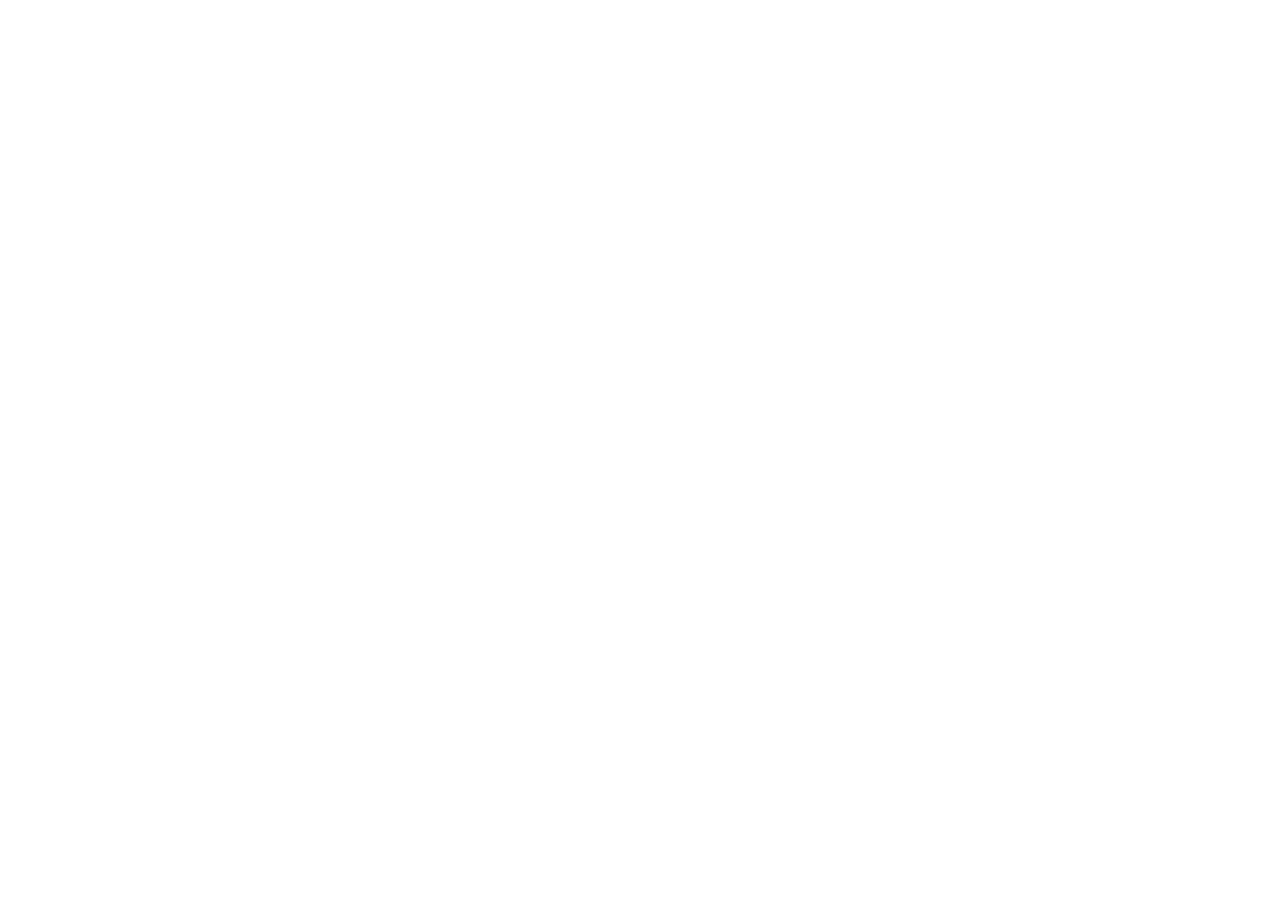
==== HTML/TÓPICOS/nota_1_media.html @ af3ea8c2 "Add files via upload" ====
<!DOCTYPE html>
<html lang="en">
<head>
    <meta charset="UTF-8">
    <meta name="viewport" content="width=device-width, initial-scale=1.0">
    <title>Document</title>
</head>
<body>
    
</body>
</html>
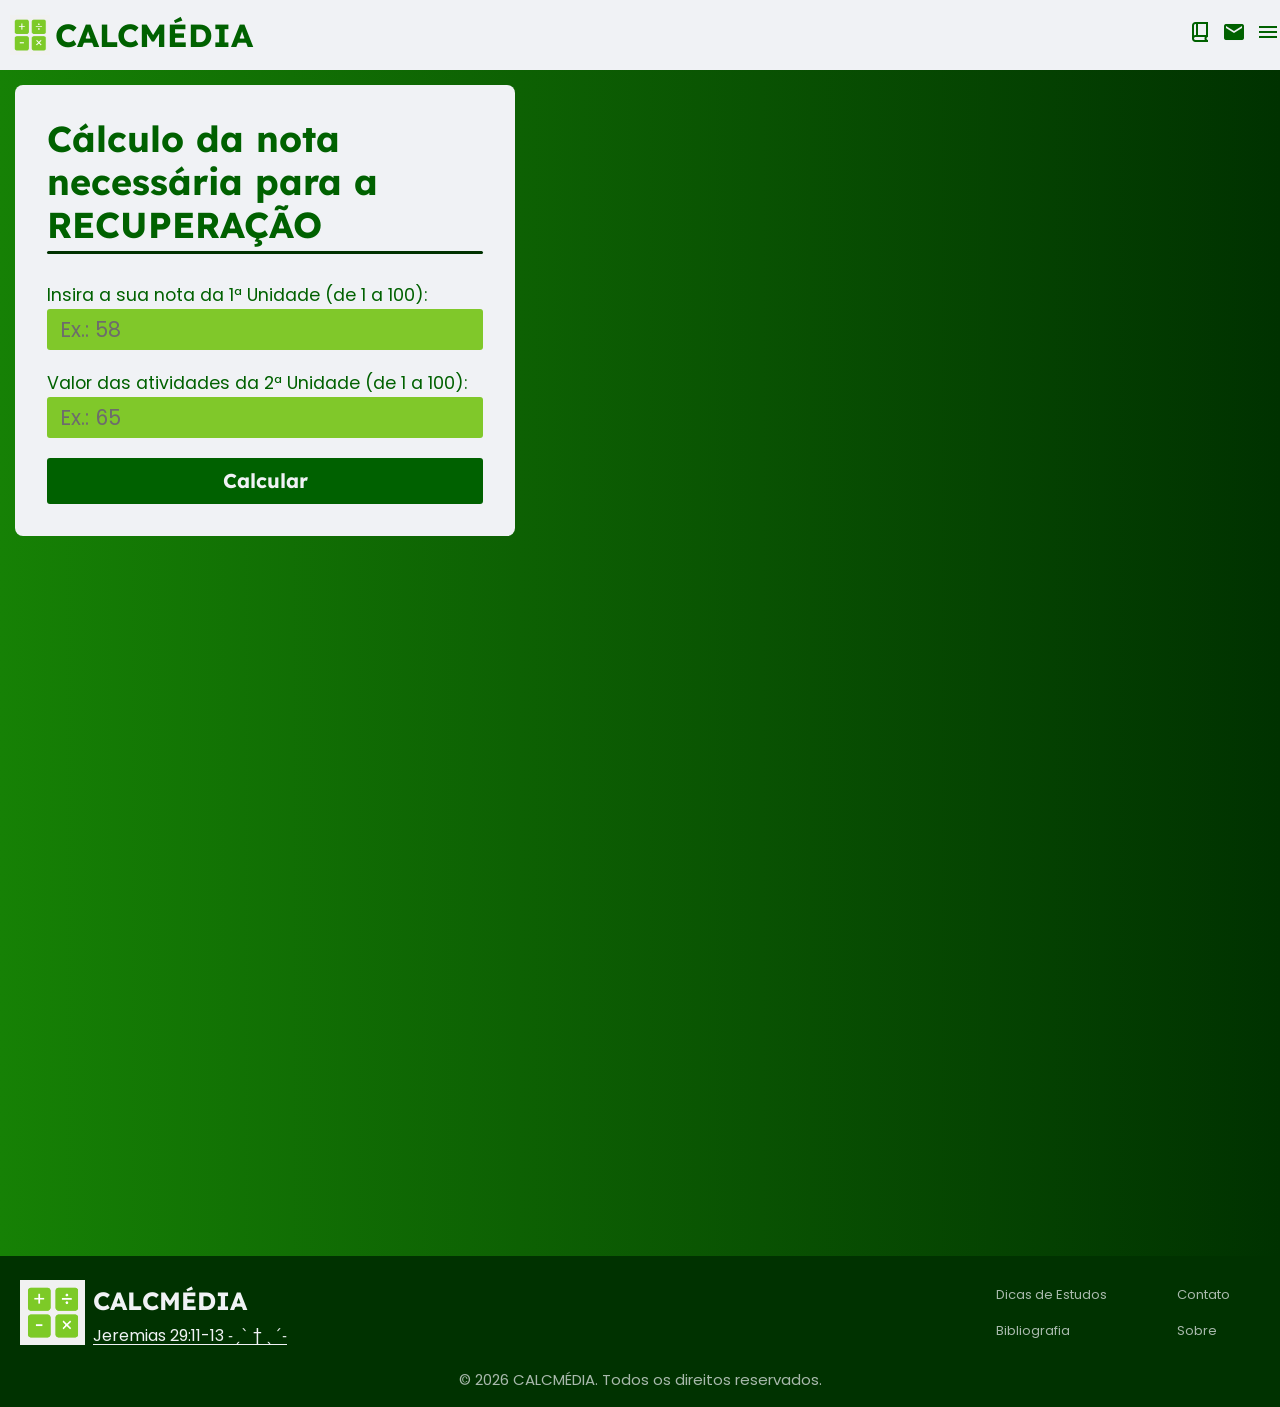
==== commit e466d9dd: "Add files via upload" ====
--- a/HTML/TÓPICOS/nota_1_media.html
+++ b/HTML/TÓPICOS/nota_1_media.html
@@ -1,11 +1,185 @@
 <!DOCTYPE html>
-<html lang="en">
+<html lang="pt-br">
+
 <head>
     <meta charset="UTF-8">
     <meta name="viewport" content="width=device-width, initial-scale=1.0">
-    <title>Document</title>
+    <title>Cálculo para saber a nota necessária para a RECUPERAÇÃO</title>
+    <link rel="stylesheet" href="../../CSS/TÓPICOS/topicos_style.css">
+
+    <!-- Google Fonts -->
+    <link rel="preconnect" href="https://fonts.googleapis.com">
+    <link rel="preconnect" href="https://fonts.gstatic.com" crossorigin>
+    <link href="https://fonts.googleapis.com/css2?family=Lexend:wght@700&display=swap" rel="stylesheet">
+    <link
+        href="https://fonts.googleapis.com/css2?family=Courier+Prime:ital,wght@0,400;0,700;1,400;1,700&family=Gabarito&family=Lato&family=Lumanosimo&family=Poppins:ital,wght@0,100;0,300;0,400;1,300&family=Ysabeau+SC:wght@500;600;700&display=swap"
+        rel="stylesheet">
+
+    <!-- Google Icons -->
+    <!-- Cheio -->
+    <link href="https://fonts.googleapis.com/icon?family=Material+Icons" rel="stylesheet">
+    <!-- Outline-->
+    <link rel="stylesheet"
+        href="https://fonts.googleapis.com/css2?family=Material+Symbols+Outlined:opsz,wght,FILL,GRAD@20..48,100..700,0..1,-50..200" />
+
+    <!-- Bootstrap -->
+    <link href="https://cdn.jsdelivr.net/npm/bootstrap@5.3.8/dist/css/bootstrap.min.css" rel="stylesheet"
+        integrity="sha384-sRIl4kxILFvY47J16cr9ZwB07vP4J8+LH7qKQnuqkuIAvNWLzeN8tE5YBujZqJLB" crossorigin="anonymous">
 </head>
+
 <body>
-    
+    <!-- CABEÇALHO -->
+    <header class="cabecalho">
+        <div class="logo-e-nomedosite">
+            <a href="../../index.html" class="link-para-home"><img src="../../IMAGES/logotipo.png" class="logotipo"></a>
+            <a href="../../index.html" class="link-para-home">
+                <h1 class="nomedosite">CALCMÉDIA</h1>
+            </a>
+        </div>
+
+        <nav>
+            <ul>
+                <li><a href="HTML/" class="material-symbols-outlined icons">book_2</a></li>
+                <li><a href="HTML/nome" class="material-icons icons">mail</a></li>
+                <li class="menu-dropdown">
+                    <input type="checkbox" id="menu-toggle">
+
+                    <label for="menu-toggle" class="material-icons icons">
+                        menu
+                    </label>
+
+                    <div class="menu-dropdown-filho">
+                        <label for="menu-toggle" class="material-icons botao-cancelar">
+                            close
+                        </label>
+                        <h2 class="titulo--dropdown-menu">O que você procura?</h2>
+                        <a href="/HTML/nota_total.html" class="topicos-menu">1. Cálculo para saber se ficou na MÉDIA na
+                            1ª Unidade</a>
+                        <a href="/HTML/nota_prova.html" class="topicos-menu">2. Cálculo para a PROVA da 2ª Unidade</a>
+                        <a href="/HTML/nota_recuperacao.html" class="topicos-menu">3. Cálculo da nota TOTAL para a 2ª
+                            Unidade</a>
+                        <a href="/HTML/nota_1_media.html" class="topicos-menu">4. Cálculo para saber a MÉDIA PARCIAL</a>
+                        <a href="/HTML/nota_1_media.html" class="topicos-menu">5. Cálculo para a nota de RECUPERAÇÃO</a>
+
+                        </br>
+
+                        <div class="icons-e-topicos-menu">
+                            <span class="material-symbols-outlined icon_do_menu">pageview</span>
+                            <a href="">Dicas de estudos</a>
+                        </div>
+
+                        <div class="icons-e-topicos-menu">
+                            <span class="material-symbols-outlined icon_do_menu">book_ribbon</span>
+                            <a href="">Bibliografia</a>
+                        </div>
+
+
+                        <div class="icons-e-topicos-menu">
+                            <span class="material-symbols-outlined icon_do_menu">privacy_tip</span>
+                            <a href="">Política de Privacidade</a>
+                        </div>
+
+
+                        <div class="icons-e-topicos-menu">
+                            <span class="material-symbols-outlined icon_do_menu">call</span>
+                            <a href="">Contato</a>
+                        </div>
+
+                        <div class="icons-e-topicos-menu">
+                            <span class="material-symbols-outlined icon_do_menu">info</span>
+                            <a href="">Sobre</a>
+                        </div>
+                    </div>
+                </li>
+            </ul>
+        </nav>
+    </header>
+    <!-- FIM DO CABEÇALHO -->
+
+    <div id="container">
+        <div id="calculator">
+            <form id="form">
+                <h1 id="title">Cálculo da nota necessária para a RECUPERAÇÃO</h1>
+
+                <div class="input-box">
+                    <label for="nota1">
+                        Insira a sua nota da 1ª Unidade (de 1 a 100):
+                    </label>
+                    <div class="input-field">
+                        <input type="number" placeholder="Ex.: 58" id="nota1" required>
+                    </div>
+                </div>
+
+                <div class="input-box">
+                    <label for="nota2">
+                        Valor das atividades da 2ª Unidade (de 1 a 100):
+                    </label>
+                    <div class="input-field">
+                        <input type="number" placeholder="Ex.: 65" id="nota2" required>
+                    </div>
+                </div>
+
+                <button id="calculate">
+                    Calcular
+                </button>
+            </form>
+            <div id="infos" class="hidden">
+                <div id="result">
+                    <div id="resultado_texto">
+                        <span id="value"></span>
+                        <span>Nota necessária</span>
+                    </div>
+                    <div id="description">
+                        <span></span>
+
+                    </div>
+                </div>
+
+                <div id="more-info">
+                    <p>Cálculo -> Média Parcial: [(4xN1)+(6xN2)]/10</p>
+                    <p>Nota de Recuperação: 12 - Média Parcial</p>
+                </div>
+
+            </div>
+        </div>
+    </div>
+    <script src="../../JS/TÓPICOS/nota_1_media.js"> /* Chamamento do arquivo JS*/</script>
+
+
+    <!-- RODAPÉ-->
+    <main>
+    </main>
+    <footer>
+        <div id="footer_content">
+            <div class="logo-e-nomedosite-footer">
+                <img src="../../IMAGES/logotipo.png" class="logotipo-footer">
+                <div class="nomedosite-e-versiculo">
+                    <h1 class="nomedosite-footer">CALCMÉDIA</h1>
+                    <a href="https://www.bibliaon.com/versiculo/jeremias_29_11-13/" target="_blank"
+                        class="versiculo">Jeremias 29:11-13 ˗ˏˋ † ˎˊ˗ </a>
+                </div>
+            </div>
+            <div class="divs-topicos-footer">
+                <div class="topicos-footer">
+                    <a href="HTML/" class="topicos-footer-texto">Dicas de Estudos</a>
+                    <a href="HTML/" class="topicos-footer-texto">Bibliografia</a>
+                </div>
+                <div class="topicos-footer">
+                    <a href="HTML/" class="topicos-footer-texto">Contato</a>
+                    <a href="HTML/" class="topicos-footer-texto">Sobre</a>
+                </div>
+            </div>
+        </div>
+
+        <div class="footer-copyright">
+            <center>
+                <span class="footer-copyright-texto">&#169 2026 CALCMÉDIA.
+                    Todos os direitos reservados.
+                </span>
+            </center>
+        </div>
+
+    </footer>
 </body>
+
 </html>
--- a/CSS/TÓPICOS/topicos_style.css
+++ b/CSS/TÓPICOS/topicos_style.css
@@ -0,0 +1,503 @@
+* {
+    margin: 0;
+    padding: 0;
+    box-sizing: border-box;
+    font-family: Poppins, Arial, Helvetica, sans-serif;
+}
+
+:root {
+    --branco: #f0f2f5;
+    --body-verde-claro: #80c82a;
+    --body-verde-escuro: #006100;
+    --fundo-verde-claro: #168105;
+    --fundo-verde-escuro: #003200;
+}
+
+/* PRINCIPAL */
+/* CABEÇALHO */
+.cabecalho {
+    display: flex;
+    justify-content: space-between;
+    align-items: center;
+    height: 70px;
+    background-color: var(--branco);
+    padding-left: 10px;
+}
+
+.cabecalho nav ul {
+    list-style: none;
+    padding: 0;
+    margin: 0;
+    display: flex;
+    align-items: center;
+    gap: 10px;
+}
+
+.cabecalho nav li {
+    align-items: center;
+}
+
+.logo-e-nomedosite {
+    display: flex;
+    align-items: center;
+}
+
+.logotipo {
+    height: auto;
+    width: 40px;
+}
+
+.nomedosite {
+    margin: 0;
+    padding: 0;
+    font-family: 'Lexend', Arial, Helvetica, sans-serif;
+    font-weight: 700;
+    font-size: 32px;
+    padding-left: 5px;
+    color: var(--body-verde-escuro);
+}
+
+nav a {
+    text-decoration: none;
+}
+
+.icons {
+    color: var(--body-verde-escuro);
+    cursor: pointer;
+    font-size: 32px;
+}
+
+.menu-dropdown {
+    position: relative;
+}
+
+.topicos-menu {
+    font-family: Poppins, Helvetica, sans-serif;
+    color: var(--branco);
+    padding-top: 5px;
+}
+
+.botao-cancelar {
+    padding-top: 10px;
+    padding-bottom: 10px;
+    color: var(--branco);
+    text-align: right;
+}
+
+.titulo--dropdown-menu {
+    color: var(--branco);
+    font-size: 25px;
+    font-family: Poppins, Helvetica, sans-serif;
+    font-weight: 800;
+}
+
+.menu-dropdown-filho {
+    position: fixed;
+    top: 0;
+    right: 0;
+    height: 100vh;
+    width: 400px;
+    text-align: left;
+    padding-left: 20px;
+    padding-right: 20px;
+    padding-bottom: 20px;
+    background-color: var(--body-verde-escuro);
+    z-index: 1000;
+
+    transform: translateX(100%);
+    transition: 0.25s ease;
+    pointer-events: none;
+}
+
+#menu-toggle {
+    position: absolute !important;
+    opacity: 0 !important;
+    width: 0 !important;
+    height: 0 !important;
+    pointer-events: none !important;
+}
+
+.menu-dropdown-filho .topicos-menu:hover {
+    background-color: var(--fundo-verde-claro);
+}
+
+.menu-dropdown-filho a {
+    display: block;
+    color: var(--branco);
+}
+
+.icons-e-topicos-menu {
+    display: flex;
+    padding-top: 7px;
+}
+
+.icon_do_menu {
+    color: var(--branco);
+    padding-right: 5px;
+}
+
+.botao-cancelar {
+    font-size: 40px;
+    z-index: 10000;
+    position: relative;
+    cursor: pointer;
+    text-align: left;
+}
+
+#menu-toggle:checked~.menu-dropdown-filho {
+    transform: translateX(0);
+    pointer-events: auto;
+}
+
+.menu-dropdown-filho {
+    transform: translateX(100%);
+    pointer-events: none;
+}
+
+#menu-toggle:checked~.menu-dropdown-filho {
+    transform: translateX(0);
+    pointer-events: auto;
+}
+
+/* BODY */
+.texto-body-titulo {
+    font-family: Poppins, Arial, Helvetica, sans-serif;
+    color: var(--branco);
+    font-size: 21px;
+    font-weight: 700;
+    padding-left: 20px;
+    padding-top: 20px;
+}
+
+.texto-body-titulo-ul {
+    padding-left: 40px;
+    color: var(--branco);
+}
+
+.texto-body-topicos {
+    font-family: Poppins, Arial, Helvetica, sans-serif;
+    color: var(--branco);
+    font-size: 17px;
+    text-decoration: underline;
+    text-decoration-color: var(--body-verde-claro);
+    text-decoration-thickness: 1px;
+}
+
+/* RODAPÉ */
+main {
+    height: 80vh;
+    /* O que faz ficar lá embaixo */
+}
+
+footer {
+    width: 100%;
+    color: var(--body-verde-escuro);
+}
+
+#footer_content {
+    background-color: var(--fundo-verde-escuro);
+    display: flex;
+    padding: 20px;
+    justify-content: space-between;
+}
+
+#footer_contacts h1 {
+    margin-bottom: 0.75rem;
+}
+
+#footer-list {
+    display: flex;
+    text-decoration: none;
+    gap: 0.75;
+    list-style: none;
+}
+
+.logo-e-nomedosite-footer {
+    display: flex;
+    align-items: center;
+}
+
+.logotipo-footer {
+    height: auto;
+    width: 70px;
+    padding-right: 5px;
+}
+
+.nomedosite-footer {
+    font-family: 'Lexend', Arial, Helvetica, sans-serif;
+    font-weight: 700;
+    font-size: 25px;
+    color: var(--branco);
+    padding-top: 10px;
+}
+
+.nomedosite-e-versiculo {
+    display: block;
+    padding-left: 3px;
+}
+
+.versiculo {
+    font-family: Poppins, Arial, Helvetica, sans-serif;
+    color: var(--body-verde-escuro);
+    color: var(--branco);
+    text-underline-offset: 2.5px;
+    text-decoration-color: var(--branco);
+}
+
+.divs-topicos-footer {
+    display: flex;
+}
+
+.topicos-footer {
+    display: grid;
+    align-items: center;
+    padding-left: 40px;
+    padding-right: 30px;
+}
+
+.topicos-footer-texto {
+    color: var(--branco);
+    font-family: Poppins, Arial, Helvetica, sans-serif;
+    font-size: 13px;
+    opacity: 70%;
+    text-decoration: none;
+}
+
+.footer-copyright {
+    text-align: center;
+    background-color: var(--fundo-verde-escuro);
+    padding-bottom: 15px;
+}
+
+.footer-copyright-texto {
+    color: var(--branco);
+    opacity: 70%;
+    font-size: 15px;
+}
+
+/* RESPONSIVIDADE */
+/* BODY */
+@media screen and (max-width: 450px) {
+    .menu-dropdown-filho {
+        width: 90%;
+    }
+}
+
+/* RODAPÉ */
+@media screen and (max-width: 800px) {
+    #footer_content {
+        display: block;
+    }
+
+    .logo-e-nomedosite-footer {
+        opacity: 90%;
+    }
+
+    .logo-e-nomedosite-footer {
+        padding-left: 4px;
+        padding-top: 4px;
+    }
+
+    .divs-topicos-footer {
+        justify-content: space-between;
+    }
+
+    .topicos-footer {
+        padding-left: 4px;
+        padding-top: 30px;
+        font-size: 20%;
+    }
+
+    .topicos-footer-texto {
+        padding-bottom: 20px;
+    }
+
+    .footer-copyright span {
+        font-size: 80%;
+    }
+}
+
+
+
+/* TÓPICO */
+.link-para-home {
+    text-decoration: none;
+}
+
+/* Calculadora */
+@import url('https://fonts.googleapis.com/css2?family=Poppins:ital,wght@0,100;0,200;0,300;0,400;0,500;0,600;0,700;0,800;0,900;1,100;1,200;1,300;1,400;1,500;1,600;1,700;1,800;1,900&display=swap');
+
+body {
+    background-image: linear-gradient(to right, var(--fundo-verde-claro), var(--fundo-verde-escuro));
+    font-family: "Lexend", sans-serif;
+}
+
+#container {
+    display: flex;
+    align-items: center;
+    gap: 3.5rem;
+
+    margin-left: 15px;
+    margin-right: 15px;
+
+}
+
+#calculator {
+    display: flex;
+    flex-direction: column;
+    gap: 2rem;
+    padding: 2rem;
+    background-color: var(--branco);
+    border-radius: 8px;
+    width: 500px;
+    margin-top: 15px;
+}
+
+#form {
+    display: flex;
+    flex-direction: column;
+    gap: 1.3rem;
+    color: var(--body-verde-escuro);
+}
+
+#title {
+    font-family: "Lexend", sans-serif;
+    font-size: 2.25rem;
+    font-weight: bold;
+    position: relative;
+    padding-bottom: 7px;
+}
+
+#title::after {
+    position: absolute;
+    content: '';
+    background-color: var(--fundo-verde-escuro);
+    width: 100%;
+    height: 3px;
+    bottom: 0;
+    left: 0;
+    border-radius: 3px;
+}
+
+.input-box {
+    font-size: 1.1rem;
+    color: var(--body-verde-escuro);
+}
+
+.input-field {
+    display: flex;
+    align-items: center;
+    justify-content: space-between;
+    background-color: var(--body-verde-claro);
+    padding: 0.3rem;
+    border-radius: 3px;
+    font-weight: bold;
+    font-family: "Lexend", sans-serif;
+}
+
+.input-field span {
+    color: var(--branco);
+    font-size: 1.3rem;
+    padding: 0.6rem 1rem;
+}
+
+.input-field input {
+    background-color: transparent;
+    border: none;
+    width: 100%;
+    font-size: 1.3rem;
+    color: var(--branco);
+    padding: 0 0.5rem;
+}
+
+.input-field input::-webkit-inner-spin-button,
+.input-field input::-webkit-outer-spin-button {
+    appearance: none;
+}
+
+#calculate {
+    border: none;
+    font-size: 1.25rem;
+    font-weight: bold;
+    background-color: var(--body-verde-escuro);
+    color: var(--branco);
+    padding: 0.5rem 0;
+    border-radius: 3px;
+    cursor: pointer;
+    font-family: "Lexend", sans-serif;
+    margin-bottom: 0px;
+}
+
+#result {
+    display: flex;
+    gap: 2rem;
+    align-items: center;
+    border-top: 1px solid #a5a5a5;
+    padding: 0.75rem 0;
+    margin-top: 0px;
+}
+
+#resultado_texto {
+    display: flex;
+    align-items: center;
+    flex-direction: column;
+    font-size: 2.25rem;
+}
+
+#resultado_texto span:last-child {
+    font-size: 0.875rem;
+    color: rgb(58, 58, 58);
+}
+
+#description {
+    width: 15.5rem;
+    color: var(--body-verde-escuro);
+}
+
+#more-info {
+    border-top: 1px solid #a5a5a5;
+    padding-top: 1.5rem;
+}
+
+#more-info p {
+    color: rgb(58, 58, 58);
+    display: flex;
+    justify-content: center;
+    align-items: center;
+    gap: 0.6rem;
+    font-size: 0.875rem;
+    text-decoration: none;
+}
+
+input::placeholder {
+    color: rgb(109, 108, 108);
+    font-family: Poppins, Arial, Helvetica, sans-serif;
+}
+
+.hidden {
+    display: none;
+}
+
+.normal {
+    color: rgb(0, 180, 0);
+}
+
+.attention {
+    color: rgb(204, 0, 0);
+}
+
+@media screen and (max-width: 500px) {
+    #container {
+        max-width: 500px;
+        height: 100%;
+        margin-left: 15px;
+        margin-right: 15px;
+    }
+
+    #calculator {
+        width: 100%;
+        max-width: 500px;
+        height: 100%; 
+        margin-top: 15px;
+    }
+}
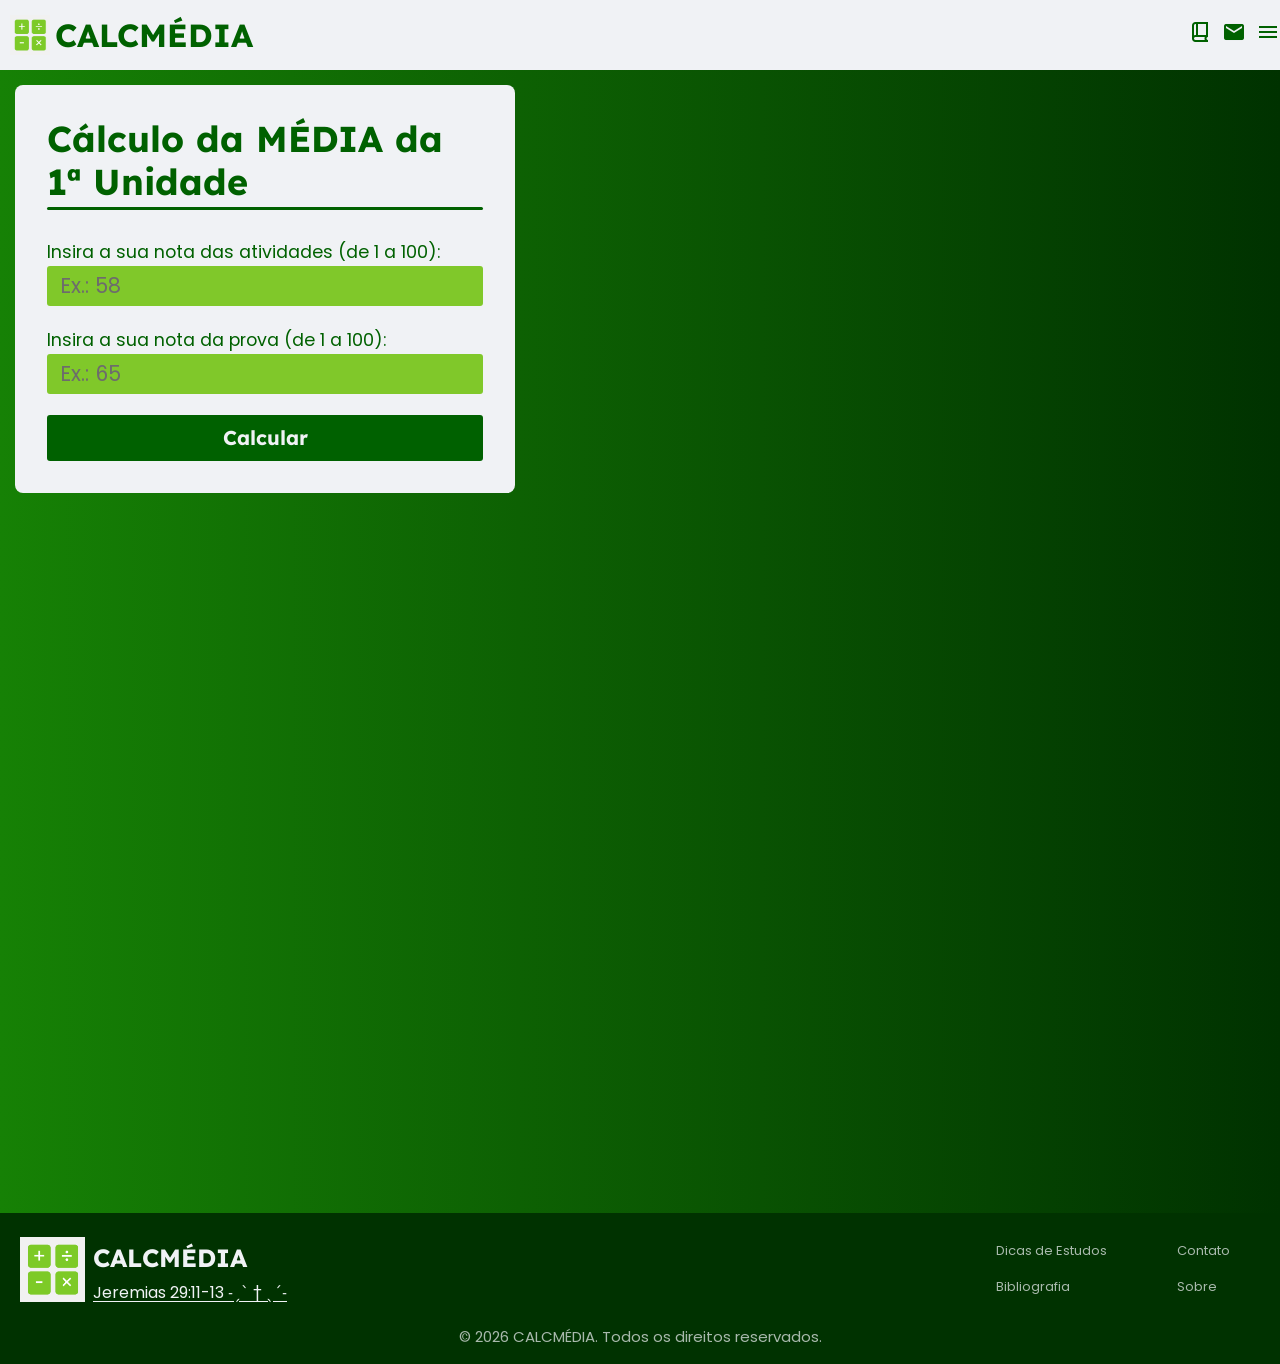
==== commit dfaad4a2: "Add files via upload" ====
--- a/HTML/TÓPICOS/nota_1_media.html
+++ b/HTML/TÓPICOS/nota_1_media.html
@@ -39,8 +39,9 @@
 
         <nav>
             <ul>
-                <li><a href="HTML/" class="material-symbols-outlined icons">book_2</a></li>
-                <li><a href="HTML/nome" class="material-icons icons">mail</a></li>
+                <li><a href="../../HTML/SUBTÓPICOS/bibliografia.html" class="material-symbols-outlined icons">book_2</a>
+                </li>
+                <li><a href="../../HTML/SUBTÓPICOS/contato.html" class="material-icons icons">mail</a></li>
                 <li class="menu-dropdown">
                     <input type="checkbox" id="menu-toggle">
 
@@ -53,41 +54,54 @@
                             close
                         </label>
                         <h2 class="titulo--dropdown-menu">O que você procura?</h2>
-                        <a href="/HTML/nota_total.html" class="topicos-menu">1. Cálculo para saber se ficou na MÉDIA na
-                            1ª Unidade</a>
-                        <a href="/HTML/nota_prova.html" class="topicos-menu">2. Cálculo para a PROVA da 2ª Unidade</a>
-                        <a href="/HTML/nota_recuperacao.html" class="topicos-menu">3. Cálculo da nota TOTAL para a 2ª
-                            Unidade</a>
-                        <a href="/HTML/nota_1_media.html" class="topicos-menu">4. Cálculo para saber a MÉDIA PARCIAL</a>
-                        <a href="/HTML/nota_1_media.html" class="topicos-menu">5. Cálculo para a nota de RECUPERAÇÃO</a>
+                        <a href="../../HTML/TÓPICOS/nota_1_media.html" class="topicos-menu">1. Cálculo para saber se
+                            ficou na MÉDIA na
+                            1ª Unidade
+                        </a>
+                        <a href="../../HTML/TÓPICOS/nota_prova.html" class="topicos-menu">2. Cálculo para saber a nota
+                            necessária
+                            para a PROVA
+                            da 2ª Unidade
+                        </a>
+                        <a href="../../HTML/TÓPICOS/nota_total.html" class="topicos-menu">3. Cálculo para saber a nota
+                            TOTAL
+                            necessária
+                            para a 2ª Unidade
+                        </a>
+                        <a href="../../HTML/TÓPICOS/media_parcial.html" class="topicos-menu">4. Cálculo para saber a
+                            MÉDIA PARCIAL</a>
+                        <a href="../../HTML/TÓPICOS/nota_recuperacao.html" class="topicos-menu">5. Cálculo para saber a
+                            nota
+                            necessária para a RECUPERAÇÃO
+                        </a>
 
                         </br>
 
                         <div class="icons-e-topicos-menu">
                             <span class="material-symbols-outlined icon_do_menu">pageview</span>
-                            <a href="">Dicas de estudos</a>
+                            <a href="../../HTML/SUBTÓPICOS/dicas_de_estudo.html">Dicas de estudos</a>
                         </div>
 
                         <div class="icons-e-topicos-menu">
                             <span class="material-symbols-outlined icon_do_menu">book_ribbon</span>
-                            <a href="">Bibliografia</a>
+                            <a href="../../HTML/SUBTÓPICOS/bibliografia.html">Bibliografia</a>
                         </div>
 
 
                         <div class="icons-e-topicos-menu">
                             <span class="material-symbols-outlined icon_do_menu">privacy_tip</span>
-                            <a href="">Política de Privacidade</a>
+                            <a href="../SUBTÓPICOS/politica_de_privacidade.html">Política de Privacidade</a>
                         </div>
 
 
                         <div class="icons-e-topicos-menu">
                             <span class="material-symbols-outlined icon_do_menu">call</span>
-                            <a href="">Contato</a>
+                            <a href="../../HTML/SUBTÓPICOS/contato.html">Contato</a>
                         </div>
 
                         <div class="icons-e-topicos-menu">
                             <span class="material-symbols-outlined icon_do_menu">info</span>
-                            <a href="">Sobre</a>
+                            <a href="../../HTML/SUBTÓPICOS/sobre.html">Sobre</a>
                         </div>
                     </div>
                 </li>
@@ -99,11 +113,11 @@
     <div id="container">
         <div id="calculator">
             <form id="form">
-                <h1 id="title">Cálculo da nota necessária para a RECUPERAÇÃO</h1>
+                <h1 id="title">Cálculo da MÉDIA da 1ª Unidade</h1>
 
                 <div class="input-box">
                     <label for="nota1">
-                        Insira a sua nota da 1ª Unidade (de 1 a 100):
+                        Insira a sua nota das atividades (de 1 a 100):
                     </label>
                     <div class="input-field">
                         <input type="number" placeholder="Ex.: 58" id="nota1" required>
@@ -112,7 +126,7 @@
 
                 <div class="input-box">
                     <label for="nota2">
-                        Valor das atividades da 2ª Unidade (de 1 a 100):
+                        Insira a sua nota da prova (de 1 a 100):
                     </label>
                     <div class="input-field">
                         <input type="number" placeholder="Ex.: 65" id="nota2" required>
@@ -127,7 +141,7 @@
                 <div id="result">
                     <div id="resultado_texto">
                         <span id="value"></span>
-                        <span>Nota necessária</span>
+                        <span>Nota</span>
                     </div>
                     <div id="description">
                         <span></span>
@@ -136,8 +150,7 @@
                 </div>
 
                 <div id="more-info">
-                    <p>Cálculo -> Média Parcial: [(4xN1)+(6xN2)]/10</p>
-                    <p>Nota de Recuperação: 12 - Média Parcial</p>
+                    <p>Cálculo ⭢ Nota das atividades + Nota da prova</p>
                 </div>
 
             </div>
@@ -161,12 +174,13 @@
             </div>
             <div class="divs-topicos-footer">
                 <div class="topicos-footer">
-                    <a href="HTML/" class="topicos-footer-texto">Dicas de Estudos</a>
+                    <a href="../../HTML/SUBTÓPICOS/dicas_de_estudo.html" class="topicos-footer-texto">Dicas de
+                        Estudos</a>
                     <a href="HTML/" class="topicos-footer-texto">Bibliografia</a>
                 </div>
                 <div class="topicos-footer">
-                    <a href="HTML/" class="topicos-footer-texto">Contato</a>
-                    <a href="HTML/" class="topicos-footer-texto">Sobre</a>
+                    <a href="../../HTML/SUBTÓPICOS/contato.html" class="topicos-footer-texto">Contato</a>
+                    <a href="../../HTML/SUBTÓPICOS/sobre.html" class="topicos-footer-texto">Sobre</a>
                 </div>
             </div>
         </div>
--- a/CSS/TÓPICOS/topicos_style.css
+++ b/CSS/TÓPICOS/topicos_style.css
@@ -371,7 +371,7 @@
 #title::after {
     position: absolute;
     content: '';
-    background-color: var(--fundo-verde-escuro);
+    background-color: var(--body-verde-escuro);
     width: 100%;
     height: 3px;
     bottom: 0;
@@ -434,7 +434,8 @@
     align-items: center;
     border-top: 1px solid #a5a5a5;
     padding: 0.75rem 0;
-    margin-top: 0px;
+    margin-top: 0px; 
+    justify-content: space-between;
 }
 
 #resultado_texto {
@@ -451,7 +452,6 @@
 
 #description {
     width: 15.5rem;
-    color: var(--body-verde-escuro);
 }
 
 #more-info {
@@ -459,7 +459,7 @@
     padding-top: 1.5rem;
 }
 
-#more-info p {
+#more-info p{
     color: rgb(58, 58, 58);
     display: flex;
     justify-content: center;
@@ -468,6 +468,15 @@
     font-size: 0.875rem;
     text-decoration: none;
 }
+#more-info a {
+    color: #0000a7;
+    display: flex;
+    justify-content: center;
+    align-items: center;
+    gap: 0.6rem;
+    font-size: 0.875rem;
+    text-decoration: none;
+}
 
 input::placeholder {
     color: rgb(109, 108, 108);
@@ -485,7 +494,9 @@
 .attention {
     color: rgb(204, 0, 0);
 }
-
+.link_description{
+    text-decoration: none; 
+}
 @media screen and (max-width: 500px) {
     #container {
         max-width: 500px;
